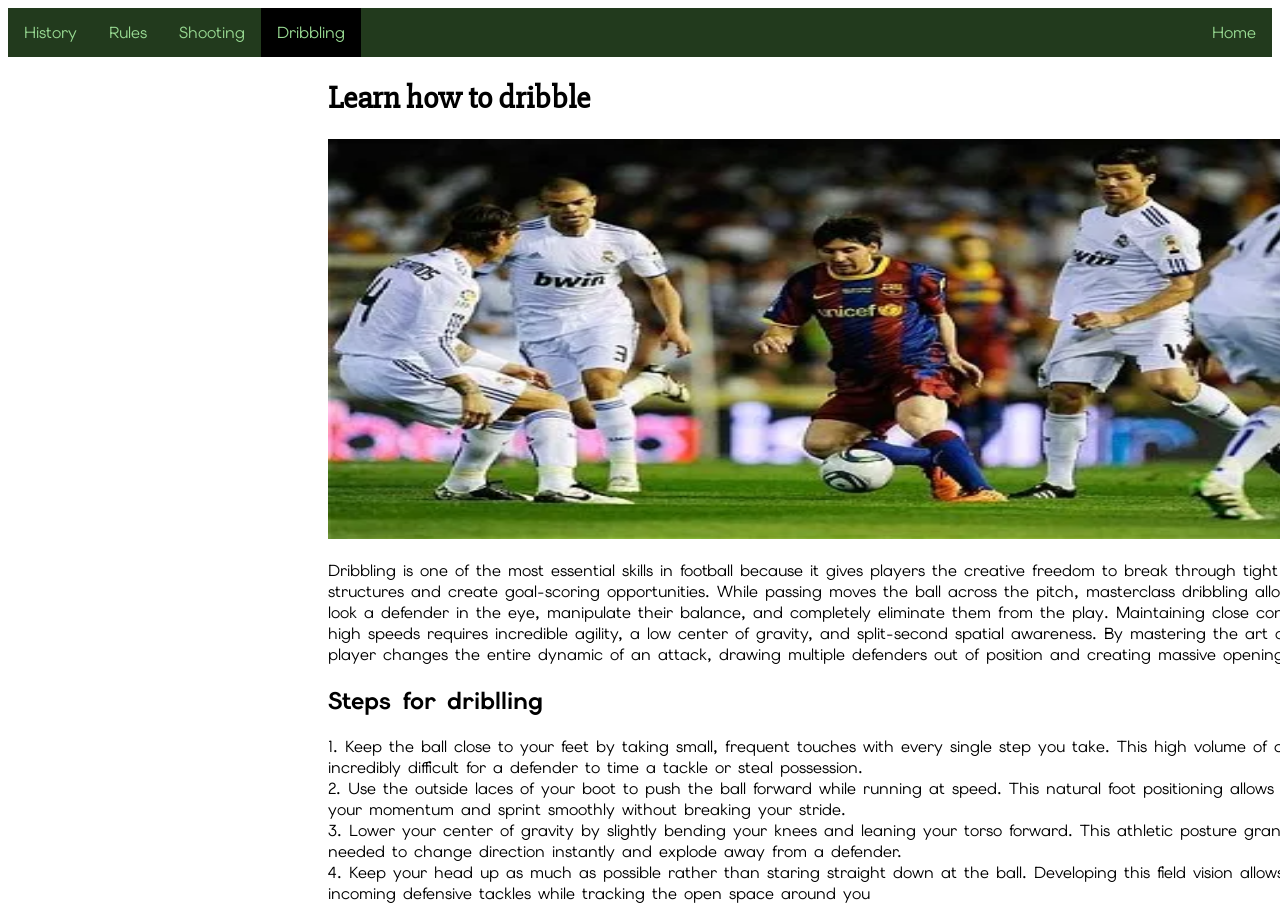
==== test/dribbling.html @ 269cc13f "centred most pages" ====
<!DOCTYPE html>
<html>
<head>
  <title>Football</title>
  <link href="main.css" rel="stylesheet">
</head>
<body>
<ul>
  <li style="float:right"><a href="index.html">Home</a></li>
  <li><a href="history.html">History</a></li>
  <li><a href="rules.html">Rules</a></li>
  <li><a href="shotting.html">Shooting</a></li>
  <li><a class= "active" href="dribbling.html">Dribbling</a></li>
</ul>
<div class="content">
<h1>Learn how to dribble</h1>
<img src="img/dribbling.webp" alt="Shooting"width="900px" height="400px">
<p>Dribbling is one of the most essential skills in football because it gives players the creative freedom to break through tight defensive structures and create goal-scoring opportunities. While passing moves the ball across the pitch, masterclass dribbling allows a player to look a defender in the eye, manipulate their balance, and completely eliminate them from the play. Maintaining close control of the ball at high speeds requires incredible agility, a low center of gravity, and split-second spatial awareness. By mastering the art of dribbling, a player changes the entire dynamic of an attack, drawing multiple defenders out of position and creating massive openings for their team.

</p>
<h2>Steps for driblling</h2>

<ul class = "content-list">
  <li>1. Keep the ball close to your feet by taking small, frequent touches with every single step you take. This high volume of contact makes it incredibly difficult for a defender to time a tackle or steal possession.

  </li>
  <li>2. Use the outside laces of your boot to push the ball forward while running at speed. This natural foot positioning allows you to maintain your momentum and sprint smoothly without breaking your stride.

  </li>
  <li>3. Lower your center of gravity by slightly bending your knees and leaning your torso forward. This athletic posture grants you the balance needed to change direction instantly and explode away from a defender.

  </li>
  <li>4. Keep your head up as much as possible rather than staring straight down at the ball. Developing this field vision allows you to scan for incoming defensive tackles while tracking the open space around you
    
  </li>
</ul>  
</div>
</body>
</html>
---- test/main.css ----
@import url('https://fonts.googleapis.com/css?family=Slabo+27px');
@import url('https://fonts.googleapis.com/css?family=Elms+Sans');

body {
  font-family: 'Elms Sans';
  background-color: rgb(255, 255, 255);
}
.content {
  margin: 50;
  padding: 0 20px;
}
.content h1, h2, p, img{
  margin-left: 300px;
  width: 1100px;
}

.content-list{
  margin-left: 300px;
  width: 1100px;
  background-color: rgb(255, 255, 255);
}


ul {
  list-style-type: none;
  margin: 0;
  padding: 0;
  overflow: hidden;
  background-color: #223a1d;
}

ul li {
  float: left;
}

ul li a {
  display: block;
  color: rgb(152, 218, 146);
  text-align: center;
  padding: 14px 16px;
  text-decoration: none;
}

ul li a:hover:not(.active) {
  background-color: #705b5b;
}

ul li a.active {
  background-color: #000000;
}

h1{
  font-family: 'Slabo 27px';
  color: rgb(0, 0, 0)
}

m {
  float: center;
}
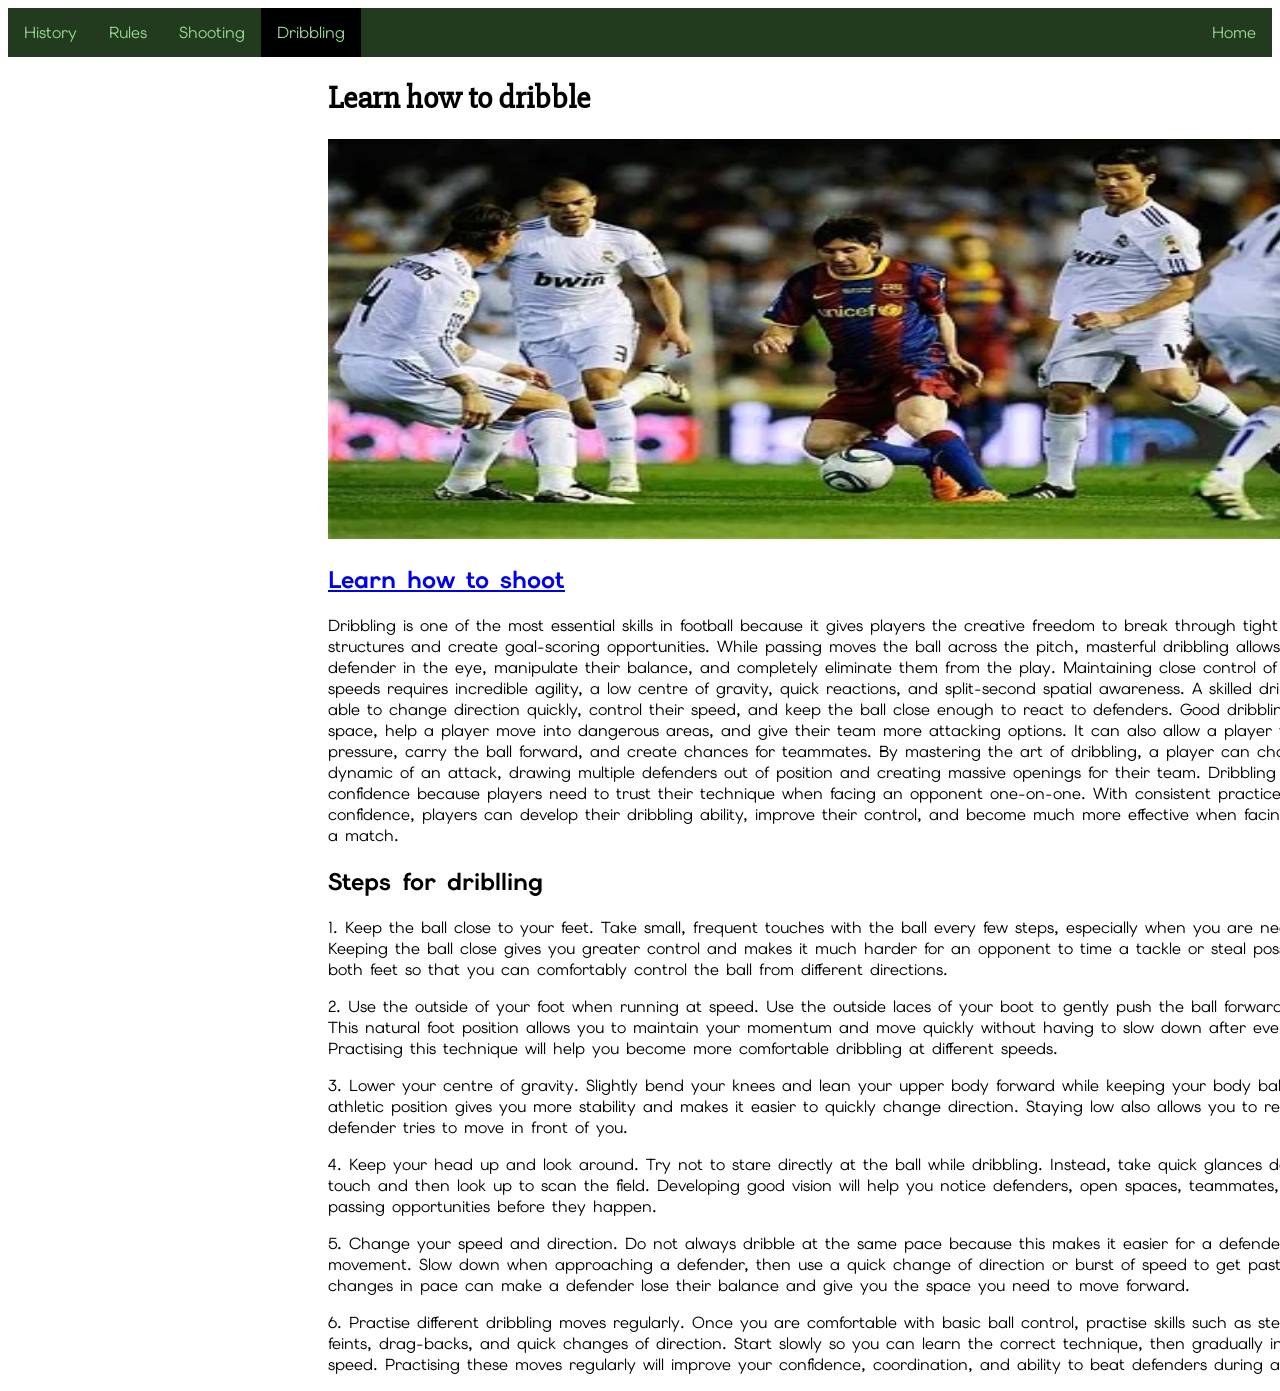
==== commit 8ae07300: "update to video links" ====
--- a/test/dribbling.html
+++ b/test/dribbling.html
@@ -15,25 +15,30 @@
 <div class="content">
 <h1>Learn how to dribble</h1>
 <img src="img/dribbling.webp" alt="Shooting"width="900px" height="400px">
-<p>Dribbling is one of the most essential skills in football because it gives players the creative freedom to break through tight defensive structures and create goal-scoring opportunities. While passing moves the ball across the pitch, masterclass dribbling allows a player to look a defender in the eye, manipulate their balance, and completely eliminate them from the play. Maintaining close control of the ball at high speeds requires incredible agility, a low center of gravity, and split-second spatial awareness. By mastering the art of dribbling, a player changes the entire dynamic of an attack, drawing multiple defenders out of position and creating massive openings for their team.
+<h2><a href="https://youtu.be/bHGW2apqfEE" target="_blank">Learn how to shoot</a></h2>
+<p>Dribbling is one of the most essential skills in football because it gives players the creative freedom to break through tight defensive structures and create goal-scoring opportunities. While passing moves the ball across the pitch, masterful dribbling allows a player to look a defender in the eye, manipulate their balance, and completely eliminate them from the play. Maintaining close control of the ball at high speeds requires incredible agility, a low centre of gravity, quick reactions, and split-second spatial awareness. A skilled dribbler must also be able to change direction quickly, control their speed, and keep the ball close enough to react to defenders. Good dribbling can create space, help a player move into dangerous areas, and give their team more attacking options. It can also allow a player to escape pressure, carry the ball forward, and create chances for teammates. By mastering the art of dribbling, a player can change the entire dynamic of an attack, drawing multiple defenders out of position and creating massive openings for their team. Dribbling also requires confidence because players need to trust their technique when facing an opponent one-on-one. With consistent practice, patience, and confidence, players can develop their dribbling ability, improve their control, and become much more effective when facing defenders during a match.
 
 </p>
 <h2>Steps for driblling</h2>
-
-<ul class = "content-list">
-  <li>1. Keep the ball close to your feet by taking small, frequent touches with every single step you take. This high volume of contact makes it incredibly difficult for a defender to time a tackle or steal possession.
-
-  </li>
-  <li>2. Use the outside laces of your boot to push the ball forward while running at speed. This natural foot positioning allows you to maintain your momentum and sprint smoothly without breaking your stride.
-
-  </li>
-  <li>3. Lower your center of gravity by slightly bending your knees and leaning your torso forward. This athletic posture grants you the balance needed to change direction instantly and explode away from a defender.
-
-  </li>
-  <li>4. Keep your head up as much as possible rather than staring straight down at the ball. Developing this field vision allows you to scan for incoming defensive tackles while tracking the open space around you
-    
-  </li>
-</ul>  
+<p>1. Keep the ball close to your feet.
+Take small, frequent touches with the ball every few steps, especially when you are near a defender. Keeping the ball close gives you greater control and makes it much harder for an opponent to time a tackle or steal possession. Try to use both feet so that you can comfortably control the ball from different directions.
+</p>
+<p>2. Use the outside of your foot when running at speed.
+Use the outside laces of your boot to gently push the ball forward while sprinting. This natural foot position allows you to maintain your momentum and move quickly without having to slow down after every touch. Practising this technique will help you become more comfortable dribbling at different speeds.
+</p>
+<P>3. Lower your centre of gravity.
+Slightly bend your knees and lean your upper body forward while keeping your body balanced. This athletic position gives you more stability and makes it easier to quickly change direction. Staying low also allows you to react faster when a defender tries to move in front of you.
+</P>
+<P>4. Keep your head up and look around.
+Try not to stare directly at the ball while dribbling. Instead, take quick glances down to check your touch and then look up to scan the field. Developing good vision will help you notice defenders, open spaces, teammates, and possible passing opportunities before they happen.
+</P>
+<p>5. Change your speed and direction.
+Do not always dribble at the same pace because this makes it easier for a defender to predict your movement. Slow down when approaching a defender, then use a quick change of direction or burst of speed to get past them. Sudden changes in pace can make a defender lose their balance and give you the space you need to move forward.
+</p>
+<p>6. Practise different dribbling moves regularly.
+Once you are comfortable with basic ball control, practise skills such as stepovers, body feints, drag-backs, and quick changes of direction. Start slowly so you can learn the correct technique, then gradually increase your speed. Practising these moves regularly will improve your confidence, coordination, and ability to beat defenders during a real game.
+</p>
+  
 </div>
 </body>
 </html>
